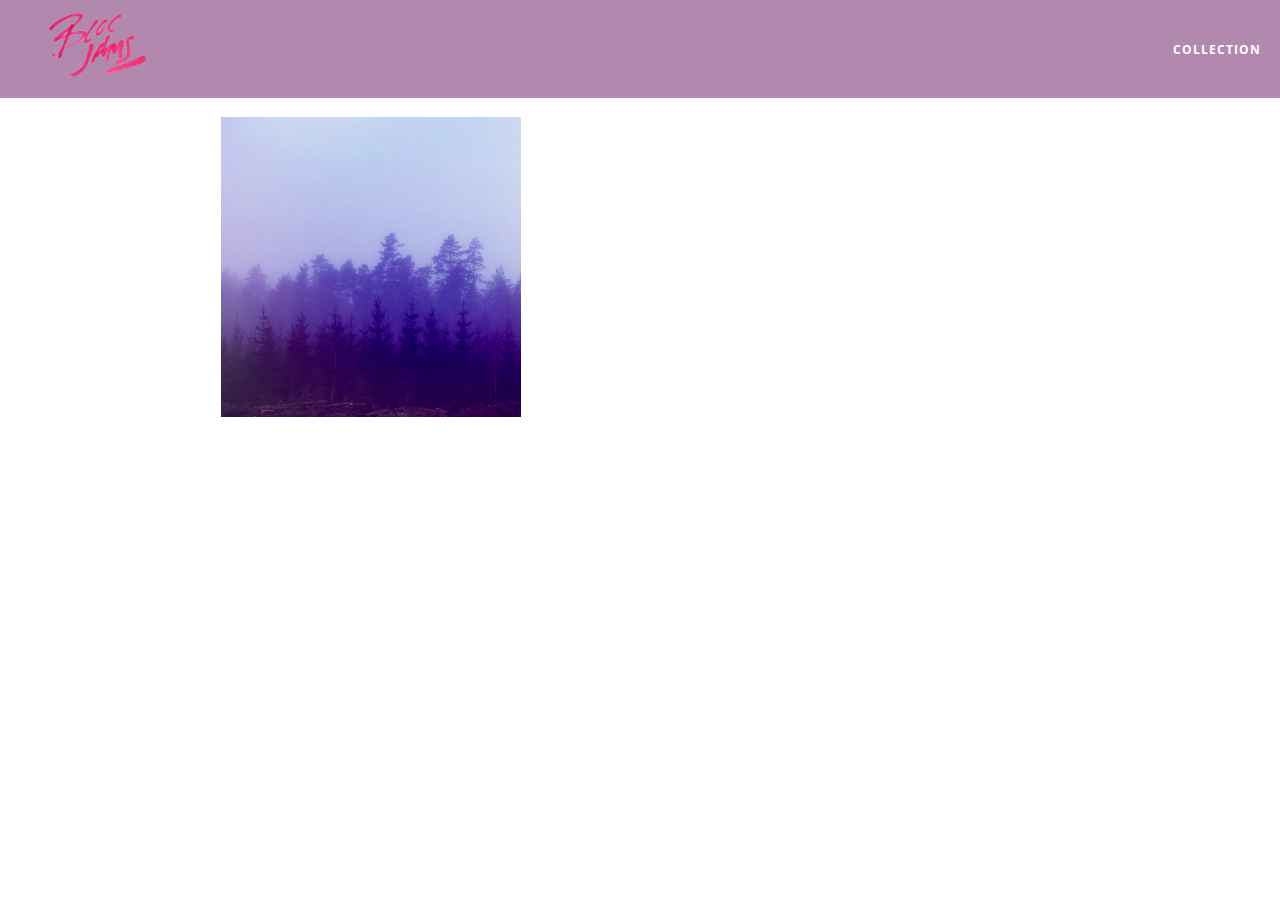
==== album.html @ 113028dd "cp 11 completed" ====
<!DOCTYPE html>
<html>
  <head>
      <title>Bloc Jams</title>
      <meta name="viewport" content="width=device-width, initial-scale=1">
      <link rel="stylesheet" type="text/css" href="http://fonts.googleapis.com/css?family=Open+Sans:400,800,600,700,300">
      <link rel="stylesheet" type="text/css" href="http://code.ionicframework.com/ionicons/2.0.1/css/ionicons.min.css">
      <link rel="stylesheet" type="text/css" href="styles/normalize.css">
      <link rel="stylesheet" type="text/css" href="styles/main.css">
      <link rel="stylesheet" type="text/css" href="styles/album.css">
  </head>
  <body class="album">
    <nav class="navbar"> <!-- navigation bar -->
      <a href="index.html" class="logo">
        <img src="assets/images/bloc_jams_logo.png" alt="bloc jams logo">
      </a>
      <div class="links-container">
        <a href="collection.html" class="navbar-link">collection</a>
      </div>
    </nav>

    <main class="album-view container narrow">
      <section class="clearfix">
        <div class="column half">
          <img src="assets/images/album_covers/01.png" class="album-cover-art">
        </div>
        <div class="album-view-details column half">
            <h2 class="album-view-title">The Colors</h2>
            <h3 class="album-view-artist">Pablo Picasso</h3>
            <h5 class="album-view-release-info">1909 Spanish Records</5>
        </div>
      </section>
      <table class="album-view-song-list">
        <tr class="album-view-song-item">
          <td class="song-item-number">1</td>
          <td class="song-item-title">Blue</td>
          <td class="song-item-duration">X:XX</td>
        </tr>
        <tr class="album-view-song-item">
          <td class="song-item-number">2</td>
          <td class="song-item-title">Red</td>
          <td class="song-item-duration">X:XX</td>
        </tr>
        <tr class="album-view-song-item">
          <td class="song-item-number">3</td>
          <td class="song-item-title">Green</td>
          <td class="song-item-duration">X:XX</td>
        </tr>
        <tr class="album-view-song-item">
          <td class="song-item-number">4</td>
          <td class="song-item-title">Purple</td>
          <td class="song-item-duration">X:XX</td>
        </tr>
        <tr class="album-view-song-item">
          <td class="song-item-number">5</td>
          <td class="song-item-title">Black</td>
          <td class="song-item-duration">X:XX</td>
        </tr>
      </table>
    </main>
    <script src="scripts/album.js"></script>
  </body>
</html>
---- styles/main.css ----
*, *:before, *:after {
  -moz-box-sizing: border-box;
  -webkit-box-sizing: border-box;
  box-sizing: border-box;
}

html {
    height: 100%;
    font-size:100%;

}

body {
    font-family: 'Open Sans';
    color: white;
    min-height: 100%;

}

.navbar {
  position: relative;
  padding: 0.5rem;
  /* #1 */
  background-color: rgba(101,18,95,0.5);
  /* #2 */
  z-index: 1;
}

.navbar-link:hover {
  background-color: white
}

.navbar-link:active {
  rgb(233,50,117)

}

.navbar .logo {
  position: relative;
  left: 2rem;
  cursor: pointer; /* produces the finger-pointer icon when you hover over the logo */
}

.navbar .links-container {
  display: table;
  position: absolute;
  top: 0;
  right: 0;
  height: 100px;
  color: white;
  /* #3 */
  text-decoration: none;
}

.links-container .navbar-link {
  display: table-cell;
  position: relative;
  height: 100%;
  padding-left: 1rem;
  padding-right: 1rem;
  /* #4 */
  vertical-align: middle;
  color: white;
  font-size: 0.625rem;
  letter-spacing: 0.05rem;
  font-weight: 700;
  text-transform: uppercase;
  /* #3 */
  text-decoration: none;
  cursor: pointer;
}

  /* #5 */
  .links-container .navbar-link:hover {
    color: rgb(233,50,117);
  }

.container {
    margin: 0 auto;
    max-width: 64rem;
}

.container.narrow {
    max-width: 56rem;
}

/* Medium and small screens (640px) */
@media (min-width: 640px) {
  html { font-size: 112%; }

  .column {
      float: left;
      padding-left: 1rem;
      padding-right: 1rem;
  }

  .column.full { width: 100; }
  .column.two-thirds { width: 66.7%; }
  .column.half {width: 50%; }
  .column.third { width: 33.3%; }
  .column.fourth { width: 25%;}
  .column.flow-opposite { float: right; }

}

/* Large screens (1024px) */
@media (min-width: 1024px) {
  html { font-size: 120%}
}

.clearfix::before,
.clearfix::after {
  content: " ";
  display: table;
}

.clearfix::after {
  clear: both;
}
---- styles/album.css ----
body.album {
  background-image: url(/assets/images/blurred_backgrounds/blur_bg_3.jpg);
  background-repeat: no-repeat;
  background-attachment: fixed;
  background-position: center center;
  background-size: cover;
}

.album-cover-art {
  position: relative;
  left: 20%;
  margin-top: 1rem;
  width: 60%;
}

.album-view-details {
  position: relative;
  top: 1.5rem;
  padding: 1rem;
}

.album-view-details .album-view-title {
  font-weight: 300;
  font-size: 2rem;
}

.album-view-details .album-view-artist {
  font-weight: 300;
  font-size: 1.5rem;
}

.album-view-details .album-view-release-info {
  font-weight: 300;
  font-size: 0.75rem;
}

.album-view-song-list {
  width: 90%;
  margin: 1.5rem auto;
  font-weight: 300;
  font-size: 0.75em;
  border-collapse: collapse;
}

.album-view-song-item {
  height: 3rem;
  /* #1 */
  border-bottom: 1px solid rgba(255,255,255,0.5);
}

.song-item-number {
  width: 5%;
}

.song-item-title {
  width: 85%;
}

.song-item-duration {
  width: 5%;
}
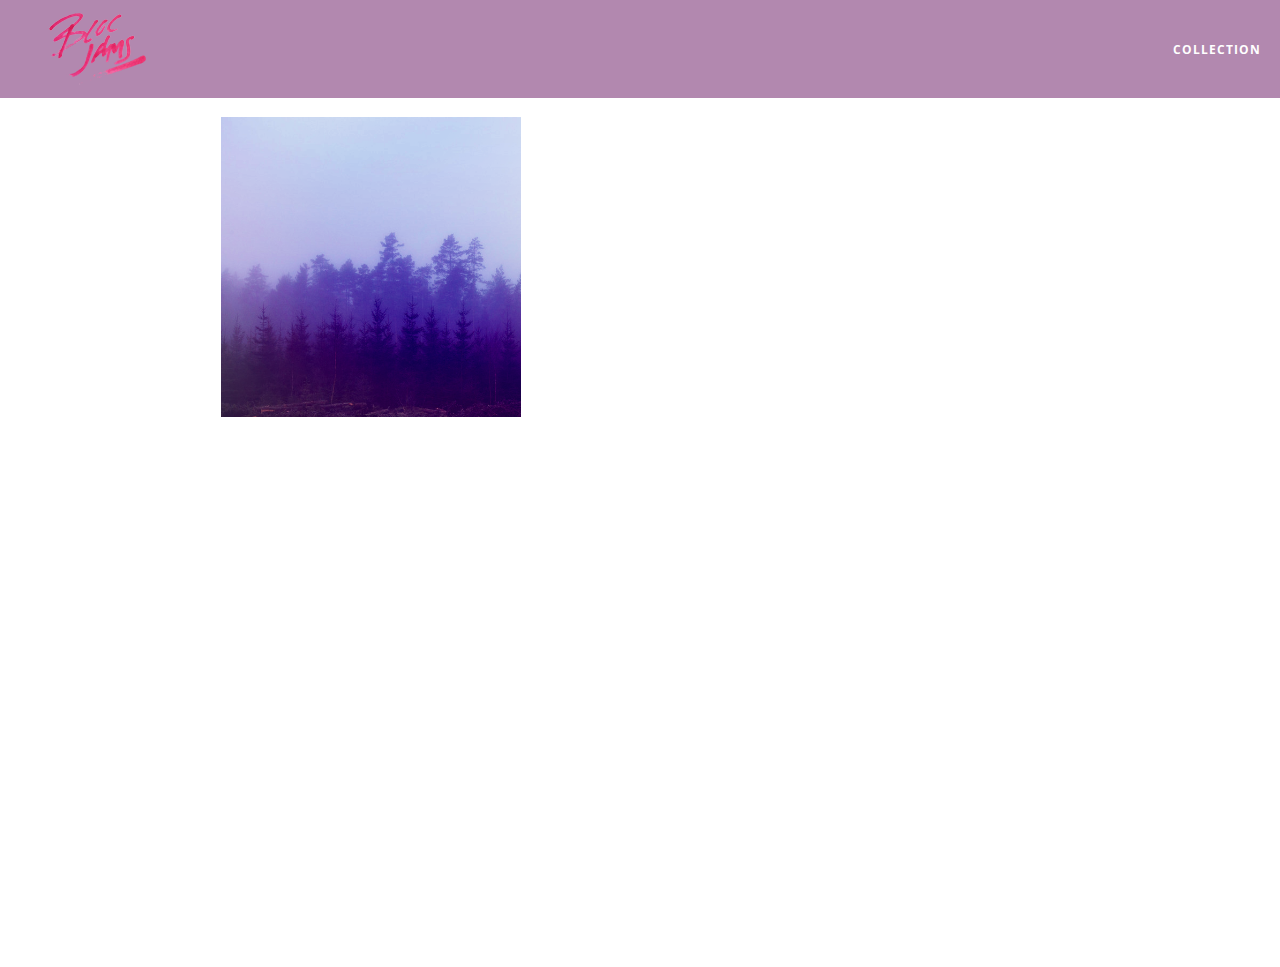
==== commit d1dcc11a: "cp-15 complete" ====
--- a/album.html
+++ b/album.html
@@ -8,6 +8,7 @@
       <link rel="stylesheet" type="text/css" href="styles/normalize.css">
       <link rel="stylesheet" type="text/css" href="styles/main.css">
       <link rel="stylesheet" type="text/css" href="styles/album.css">
+      <link rel="stylesheet" type="text/css" href="styles/player_bar.css">
   </head>
   <body class="album">
     <nav class="navbar"> <!-- navigation bar -->
@@ -31,33 +32,48 @@
         </div>
       </section>
       <table class="album-view-song-list">
-        <tr class="album-view-song-item">
-          <td class="song-item-number">1</td>
-          <td class="song-item-title">Blue</td>
-          <td class="song-item-duration">X:XX</td>
-        </tr>
-        <tr class="album-view-song-item">
-          <td class="song-item-number">2</td>
-          <td class="song-item-title">Red</td>
-          <td class="song-item-duration">X:XX</td>
-        </tr>
-        <tr class="album-view-song-item">
-          <td class="song-item-number">3</td>
-          <td class="song-item-title">Green</td>
-          <td class="song-item-duration">X:XX</td>
-        </tr>
-        <tr class="album-view-song-item">
-          <td class="song-item-number">4</td>
-          <td class="song-item-title">Purple</td>
-          <td class="song-item-duration">X:XX</td>
-        </tr>
-        <tr class="album-view-song-item">
-          <td class="song-item-number">5</td>
-          <td class="song-item-title">Black</td>
-          <td class="song-item-duration">X:XX</td>
-        </tr>
+
       </table>
     </main>
+
+    <section class="player-bar">
+      <div class="container">
+
+        <div class="control-group main-controls">
+          <a class="previous">
+            <span class="ion-skip-backward"></span>
+          </a>
+          <a class="play-pause">
+            <span class="ion-play"></span>
+          </a>
+          <a class="next">
+            <span class="ion-skip-forward"></span>
+          </a>
+        </div>
+
+        <div class="control-group currently-playing">
+          <h2 class="song-name">My dumb song</h2>
+          <h2 class="artist-song-mobile">My dumb song - Fallout Boy</h2>
+          <div class="seek-control">
+            <div class="seek-bar">
+              <div class="fill"></div>
+              <div class="thumb"></div>
+            </div>
+             <div class="current-time">2:30</div>
+             <div class="total-time">4:45</div>
+          </div>
+          <h3 class="artist-name">Fallout Boy</h3>
+        </div>
+
+        <div class="control-group volume">
+          <span class="ion-volume-high icon"></span>
+          <div class="seek-bar">
+            <div class="fill"></div>
+            <div class="thumb"></div>
+          </div>
+      </div>
+    </section>
+
     <script src="scripts/album.js"></script>
   </body>
 </html>
--- a/styles/album.css
+++ b/styles/album.css
@@ -4,6 +4,7 @@
   background-attachment: fixed;
   background-position: center center;
   background-size: cover;
+  padding-bottom: 200px;
 }
 
 .album-cover-art {
@@ -50,6 +51,7 @@
 
 .song-item-number {
   width: 5%;
+  min-width: 30px;
 }
 
 .song-item-title {
@@ -59,3 +61,29 @@
 .song-item-duration {
   width: 5%;
 }
+
+.album-song-button {
+  text-align: center;
+  font-size: 14px;
+  background-color: white;
+  color: rgb(210, 40, 123);
+  border-radius: 50% 50%;
+  display: inline-block;
+  width: 28px;
+  height: 28px;
+}
+
+.album-song-button:hover {
+  cursor: pointer;
+  color: white;
+  background-color: rgb(210, 40, 123);
+}
+
+.album-song-button span {
+  line-height: 28px;
+}
+
+/* cCentered text looks better on smaller devices added 07/10/2017 */
+@media (max-width: 640px) and (min-width: 320px) {
+
+}
--- a/styles/player_bar.css
+++ b/styles/player_bar.css
@@ -0,0 +1,185 @@
+.player-bar {
+  position: fixed;
+  bottom: 0;
+  left: 0;
+  right: 0;
+  height: 200px;
+  background-color: rgba(255, 255, 255, 0.3);
+  z-index: 100;
+}
+
+.player-bar a{
+  font-size: 1.1rem;
+  vertical-align: middle;
+}
+
+.player-bar a,
+.player-bar a:hover {
+  color: white;
+  cursor: pointer;
+  text-decoration: none;
+}
+
+.player-bar .container {
+  display: table;
+  padding: 0;
+  width: 90%;
+  min-height: 100%;
+}
+
+.player-bar .control-group {
+  display: table-cell;
+  vertical-align: middle;
+}
+
+.player-bar .main-controls {
+  width: 25%;
+  text-align: left;
+  padding-right: 1rem;
+}
+
+.player-bar .main-controls .previous {
+  margin-right: 16.5%;
+}
+
+.player-bar .main-controls .play-pause {
+  margin-right: 15%;
+  font-size: 1.6rem;
+}
+
+.player-bar .currently-playing {
+  width: 50%;
+  text-align: center;
+  position: relative;
+}
+
+.player-bar .currently-playing .song-name,
+.player-bar .currently-playing .artist-name,
+.player-bar .currently-playing .artist-song-mobile {
+  text-align: center;
+  font-size: 0.75rem;
+  margin: 0;
+  position: absolute;
+  width: 100%;
+  font-weight: 300:
+}
+
+.player-bar .currently-playing .song-name,
+.player-bar .currently-playing .artist-song-mobile {
+  top: 1.1rem;
+}
+
+.player-bar .currently-playing .artist-name {
+  bottom: 1.1rem;
+}
+
+.player-bar .currently-playing .artist-song-mobile {
+  display: none;
+}
+
+.seek-control {
+  position: relative;
+  font-size: 0.8rem;
+}
+
+.seek-control .current-time {
+  position: absolute;
+  top: 0.5rem;
+}
+
+.seek-control .total-time {
+  position: absolute;
+  right: 0;
+  top: 0.5rem;
+}
+
+.seek-bar {
+  height: 0.25rem;
+  background-color: rgba(255, 255, 255, 0.3);
+  border-radius: 2px;
+  position: relative;
+  cursor: pointer;
+}
+
+.seek-bar .fill {
+  background-color: white;
+  width: 36%;
+  height: 0.25rem;
+  border-radius: 2px;
+}
+
+.seek-bar .thumb {
+  position: absolute;
+  height: 0.5rem;
+  width: 0.5rem;
+  background-color: white;
+  left: 36%;
+  top: 50%;
+  /* #1 */
+  margin-left: -0.25rem;
+  margin-top: -0.25rem;
+  border-radius: 50%;
+  cursor: pointer;
+  -webkit-transition: all 100ms ease-in-out;
+    -moz-transition: all 100ms ease-in-out;
+      transition: all 100ms ease-in-out;
+}
+
+.seek-bar:hover .thumb {
+  width: 1.1rem;
+  height: 1.1rem;
+  margin-top: -0.5rem;
+  margin-left: -0.5rem;
+}
+
+.player-bar .volume {
+  width: 25%;
+  text-align: right;
+}
+
+.player-bar .volume .icon {
+  font-size: 1.1rem;
+  display: inline-block;
+  vertical-align: middle;
+}
+
+.player-bar .volume .seek-bar {
+  display: inline-block;
+  width: 5.75rem;
+  vertical-align: middle;
+}
+
+@media (max-width: 640px) {
+  .player-bar {
+    padding: 1rem;
+    background-color: rgba(0, 0, 0, 0.6);
+  }
+
+  .player-bar .main-controls,
+  .player-bar .currently-playing,
+  .player-bar .volume {
+    display: block;
+    margin: 0 auto;
+    padding: 0;
+    width: 100%;
+    text-align: center;
+  }
+
+  .player-bar .main-controls,
+  .player-bar .volume {
+    min-height: 3.5rem;
+  }
+
+  .player-bar .currently-playing {
+    min-height: 2.5rem;
+  }
+
+  .player-bar .artist-name,
+  .player-bar .song-name {
+    display: none;
+  }
+
+  .player-bar .currently-playing .artist-song-mobile {
+    display: block;
+  }
+}
